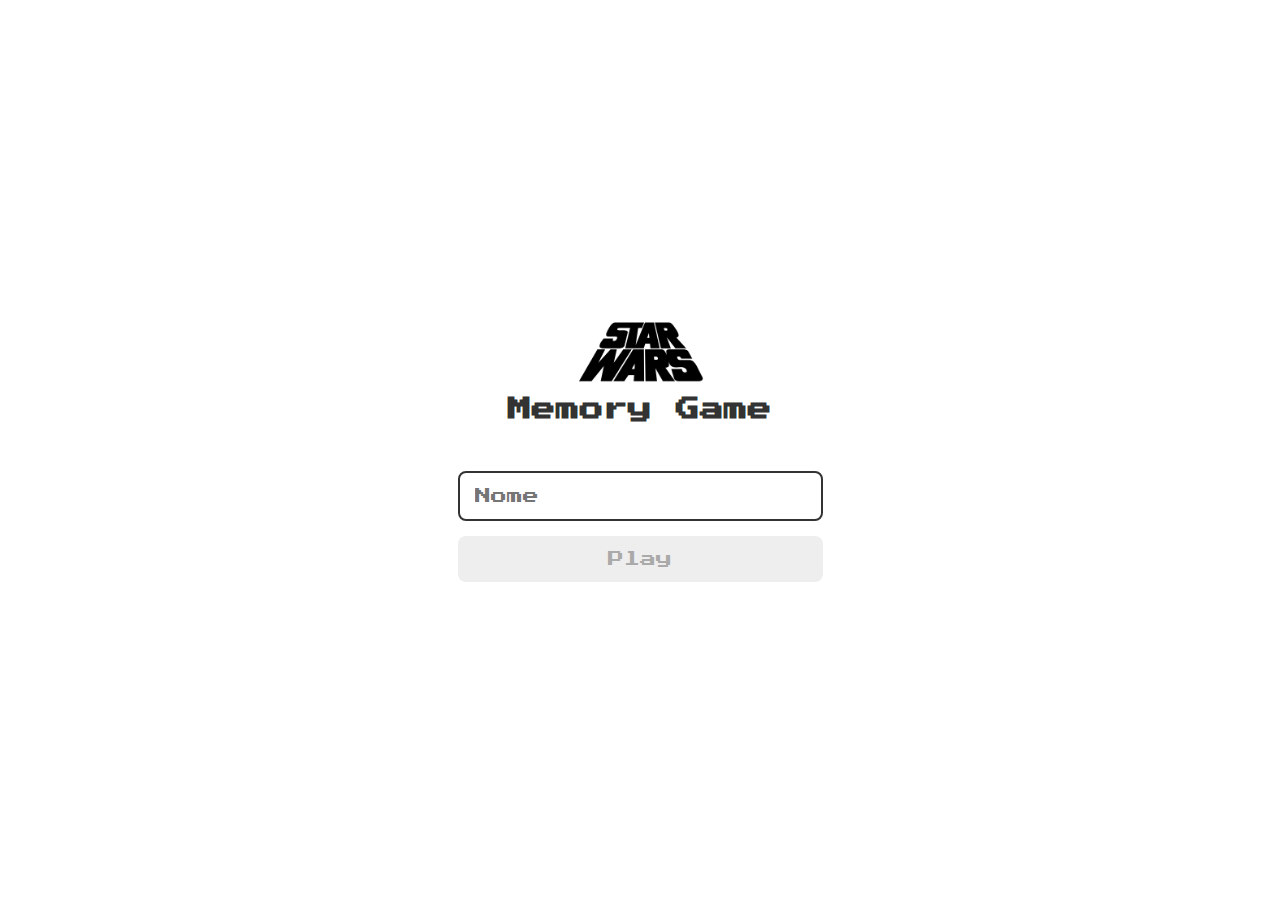
==== index.html @ 654fff59 "first commit" ====
<!DOCTYPE html>
<html lang="en">
<head>
    <meta charset="UTF-8">
    <meta name="viewport" content="width=device-width, initial-scale=1.0">

    <link rel="stylesheet" href="./css/reset.css">
    <link rel="stylesheet" href="./css/login.css">

    <script defer src="./js/login.js"></script>

    <title>Memory Game | Login</title>

</head>
<body>
    
    <form class="login__form">
        <div class="login__header">
            <img src="./images/logo.svg.png" alt="starwars">
            <h1>Memory Game</h1>
        </div>

        <input type="text" placeholder="Nome" class="login__input">
        <button type="submit" class="login__button" disabled>Play</button>

    </form>

</body>
</html>
---- css/login.css ----
.login__form {
    display: flex;
    flex-direction: column;
    align-items: center;
    height: 100vh;
    justify-content: center;
}

.login__header {
    align-items: center;
    display: flex;
    flex-direction: column;
    justify-content: center;
    margin-bottom: 50px;
}

.login__header img {
    width: 130px;
    margin-bottom: 10px;
}

.login__header h1 {
    color: #333;
    font-size: 1.5em;
}

.login__input {
    border: 2px solid #333;
    border-radius: 8px;
    color: #333;
    font-size: 1em;
    margin-bottom: 15px;
    max-width: 365px;
    width: 100%;
    outline: none;
    padding: 15px;
}

.login__button {
    background-color: #d66e0dda;
    padding: 15px;
    border-radius: 8px;
    padding: 15px;
    color: white;
    cursor: pointer;
    font-size: 1em;
    width: 100%;
    max-width: 365px;
}

.login__button:disabled {
    background-color: #eee;
    color: #aaa;
    cursor: auto;
}
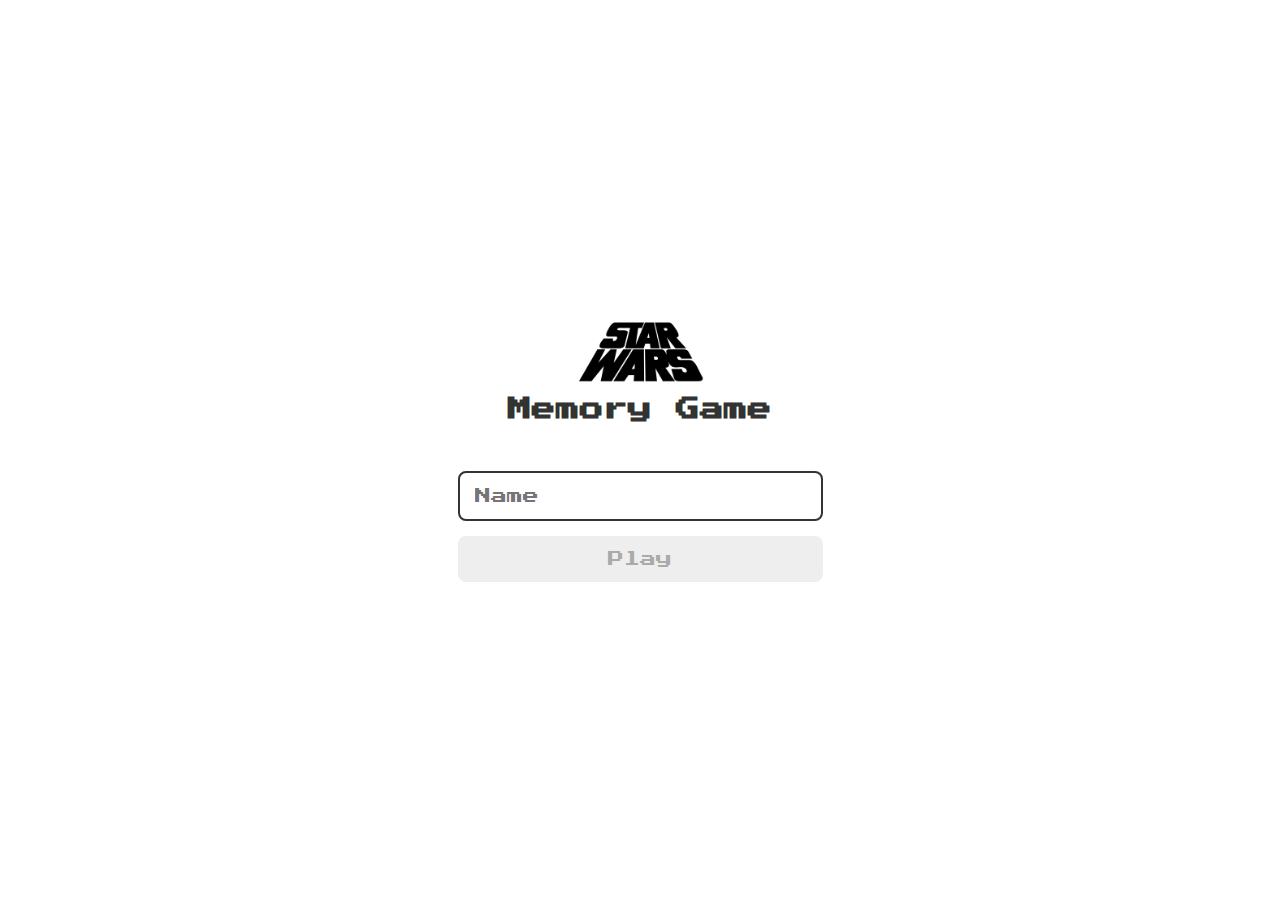
==== commit adec7e1f: "Update index.html" ====
--- a/index.html
+++ b/index.html
@@ -20,10 +20,10 @@
             <h1>Memory Game</h1>
         </div>
 
-        <input type="text" placeholder="Nome" class="login__input">
+        <input type="text" placeholder="Name" class="login__input">
         <button type="submit" class="login__button" disabled>Play</button>
 
     </form>
 
 </body>
-</html>+</html>
